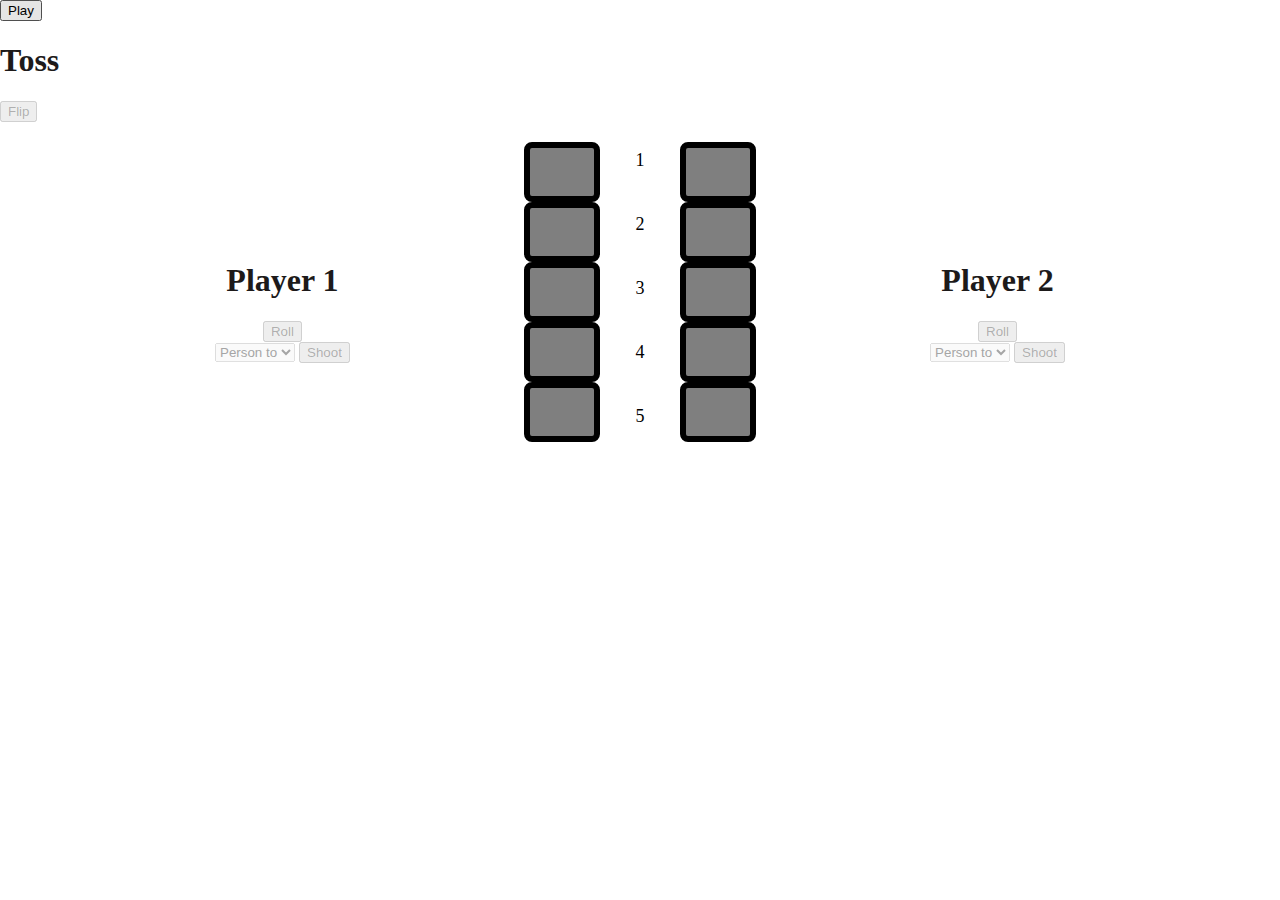
==== hacker.html @ 91afbb72 "minor" ====
<!DOCTYPE html>
<html lang="en">
<head>
  <meta charset=utf-8>
  <title>Fortunate Humanae</title>
  <link rel="stylesheet" href="style.css">
  <meta name="viewport" content= "width=device-width, initial-scale=1.0">

</head>
<body>
  <button id="play" onclick="start()">Play</button>
  <div>
    <h1>Toss</h1>
    <button disabled id="tossbut"> Flip </button>
    <h2 id="toss"></h2>
  </div>
  <div id="gamebox">
    <div class="playarea">
      <h1>Player 1</h1>
      <button id="p1" disabled="">Roll</button>
      <div>
        <select id="shoot1" disabled>
            <option disabled selected> Person to </option>
            <option> 1 </option>
            <option> 2 </option>
            <option> 3 </option>
            <option> 4 </option>
            <option> 5 </option>
        </select>
            <button id="shootp1" disabled>Shoot</button>
        </div>
    </div>
    <div id="gamegrid">
      <div>
        <div class='tile' id= 0 >
          <img id = 10 >
        </div>
        <div class='tile' id= 1 >
          <img id = 11 >
        </div>
        <div class='tile' id= 2 >
          <img id = 12 >
        </div>
        <div class='tile' id= 3 >
          <img id = 13 >
        </div>
        <div class='tile' id= 4 >
          <img id = 14 >
        </div>
      </div>
      <div>
        <div class='no' id= 10 >1
        </div>
        <div class='no' id= 11 >2
        </div>
        <div class='no' id= 12 >3
        </div>
        <div class='no' id= 13 >4
        </div>
        <div class='no' id= 14 >5
        </div>
      </div>
      <div>
        <div class='tile' id= 5 >
          <img id = 15 >
        </div>
        <div class='tile' id= 6 >
          <img id = 16 >
        </div>
        <div class='tile' id= 7 >
          <img id = 17 >
        </div>
        <div class='tile' id= 8 >
          <img id = 18 >
        </div>
        <div class='tile' id= 9 >
          <img id = 19 >
        </div>
      </div>
    </div>
    <div class="playarea">
      <h1>Player 2</h1>
      <button id="p2" disabled>Roll</button>
      <div>
        <select id="shoot2" disabled>
            <option disabled selected> Person to </option>
            <option> 1 </option>
            <option> 2 </option>
            <option> 3 </option>
            <option> 4 </option>
            <option> 5 </option>
        </select>
        <button id="shootp2" disabled>Shoot</button>
    </div>
    </div>
  </div>
  <script src="hacker.js"></script>
</body>
---- style.css ----
html, body{
    color: rgb(29, 26, 26);
    margin: 0px;
    padding: 0px;
    scroll-behavior: smooth;

}

#gamebox{
    display: flex;
    align-items: center;
    justify-content: space-around;
    max-width: 80%;
    margin: 0 auto;
}

.playarea{
    display: flex;
    flex-flow: column wrap;
    justify-content: center;
    align-items: center;
}

#gamegrid{

    width: min-content;
    display: grid;
    grid-template-columns: auto auto auto auto auto;
    justify-content: space-around;
}


@media (max-width: 600px){
    #gamebox{flex-flow: column wrap;}   
}

@media (min-width: 600px){
    #gamebox{flex-flow: row wrap;}   
}

.tile{
    border: .4rem solid black;
    border-radius: .5rem;
    width: 4rem;
    height: 3rem;
    font-size: 1.5rem;
    transition: all 0.8s ease;
    text-align: center;
    color: white;
    background: rgba(0,0,0,0.5);
    font-size: large;
}

.no{
    border: .5rem solid white;
    border-radius: .5rem;
    width: 4rem;
    height: 3rem;
    font-size: 1.5rem;
    transition: all 0.8s ease;
    text-align: center;
    color: black;
    font-size: large;
}

div img{
    max-width: 100%;
    max-height: 100%;
}
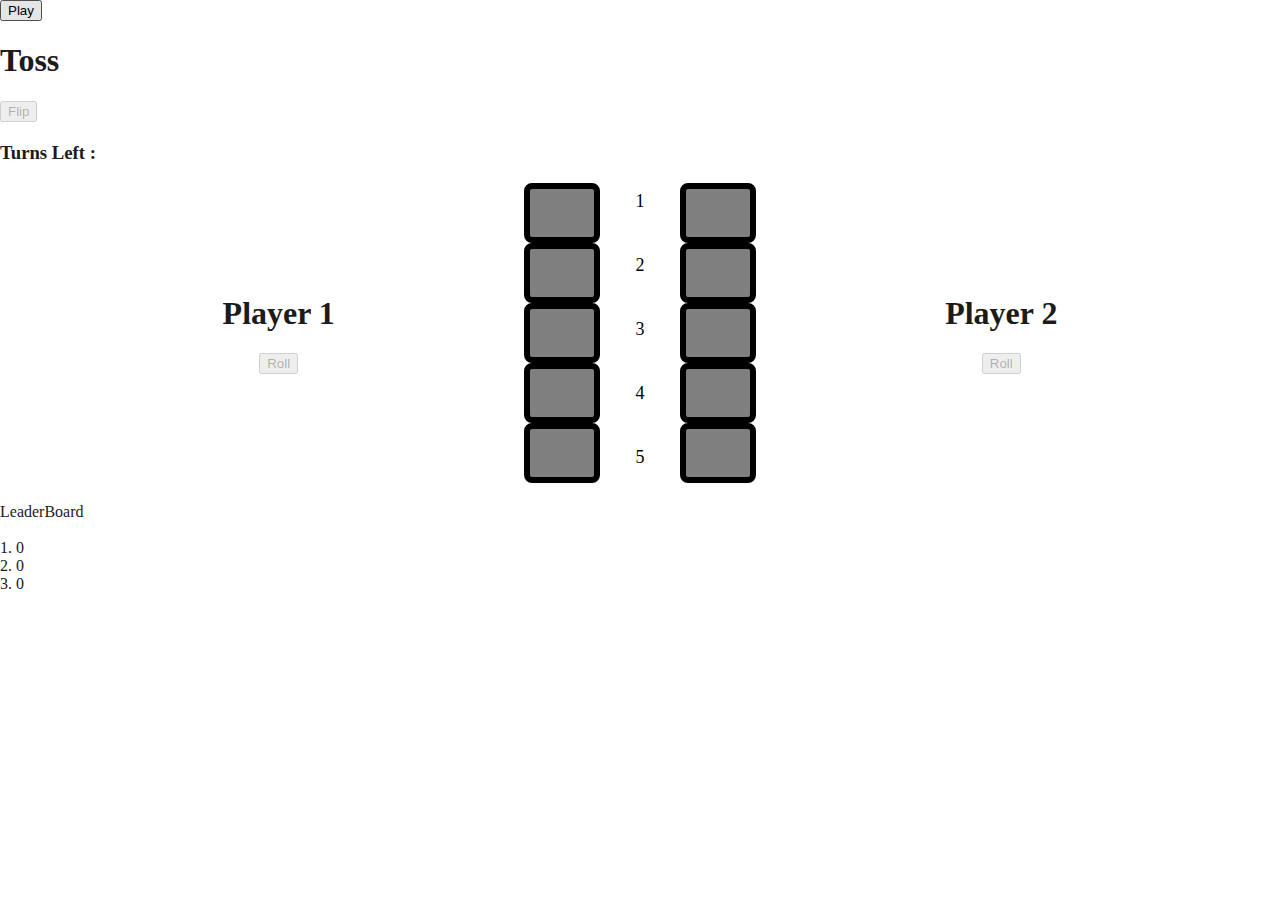
==== commit 739aa0ba: "Done w/o css" ====
--- a/hacker.html
+++ b/hacker.html
@@ -13,22 +13,13 @@
     <h1>Toss</h1>
     <button disabled id="tossbut"> Flip </button>
     <h2 id="toss"></h2>
+    <h3>Turns Left  :  <span id="turns"></span></h3>
   </div>
   <div id="gamebox">
     <div class="playarea">
       <h1>Player 1</h1>
       <button id="p1" disabled="">Roll</button>
-      <div>
-        <select id="shoot1" disabled>
-            <option disabled selected> Person to </option>
-            <option> 1 </option>
-            <option> 2 </option>
-            <option> 3 </option>
-            <option> 4 </option>
-            <option> 5 </option>
-        </select>
-            <button id="shootp1" disabled>Shoot</button>
-        </div>
+      <h3 id="score1"></h3>
     </div>
     <div id="gamegrid">
       <div>
@@ -49,15 +40,15 @@
         </div>
       </div>
       <div>
-        <div class='no' id= 10 >1
+        <div class='no' id= 20 >1
         </div>
-        <div class='no' id= 11 >2
+        <div class='no' id= 21 >2
         </div>
-        <div class='no' id= 12 >3
+        <div class='no' id= 22 >3
         </div>
-        <div class='no' id= 13 >4
+        <div class='no' id= 23 >4
         </div>
-        <div class='no' id= 14 >5
+        <div class='no' id= 24 >5
         </div>
       </div>
       <div>
@@ -81,18 +72,20 @@
     <div class="playarea">
       <h1>Player 2</h1>
       <button id="p2" disabled>Roll</button>
-      <div>
-        <select id="shoot2" disabled>
-            <option disabled selected> Person to </option>
-            <option> 1 </option>
-            <option> 2 </option>
-            <option> 3 </option>
-            <option> 4 </option>
-            <option> 5 </option>
-        </select>
-        <button id="shootp2" disabled>Shoot</button>
-    </div>
+      <h3 id="score2"></h3>
     </div>
   </div>
-  <script src="hacker.js"></script>
+  <section class="navbar" id = "LeaderBoard">
+        <div>
+                LeaderBoard
+        </div>
+    </section>
+    <br>
+    <section id="standings">
+        <div class="lead">1. <span id="first"></span></div>
+        <div class="lead">2. <span id="second"></span></div>
+        <div class="lead">3. <span id="third"></span></div>
+    </section>
+    <script src="leaderboard.js"></script>
+    <script src="hacker.js"></script>
 </body>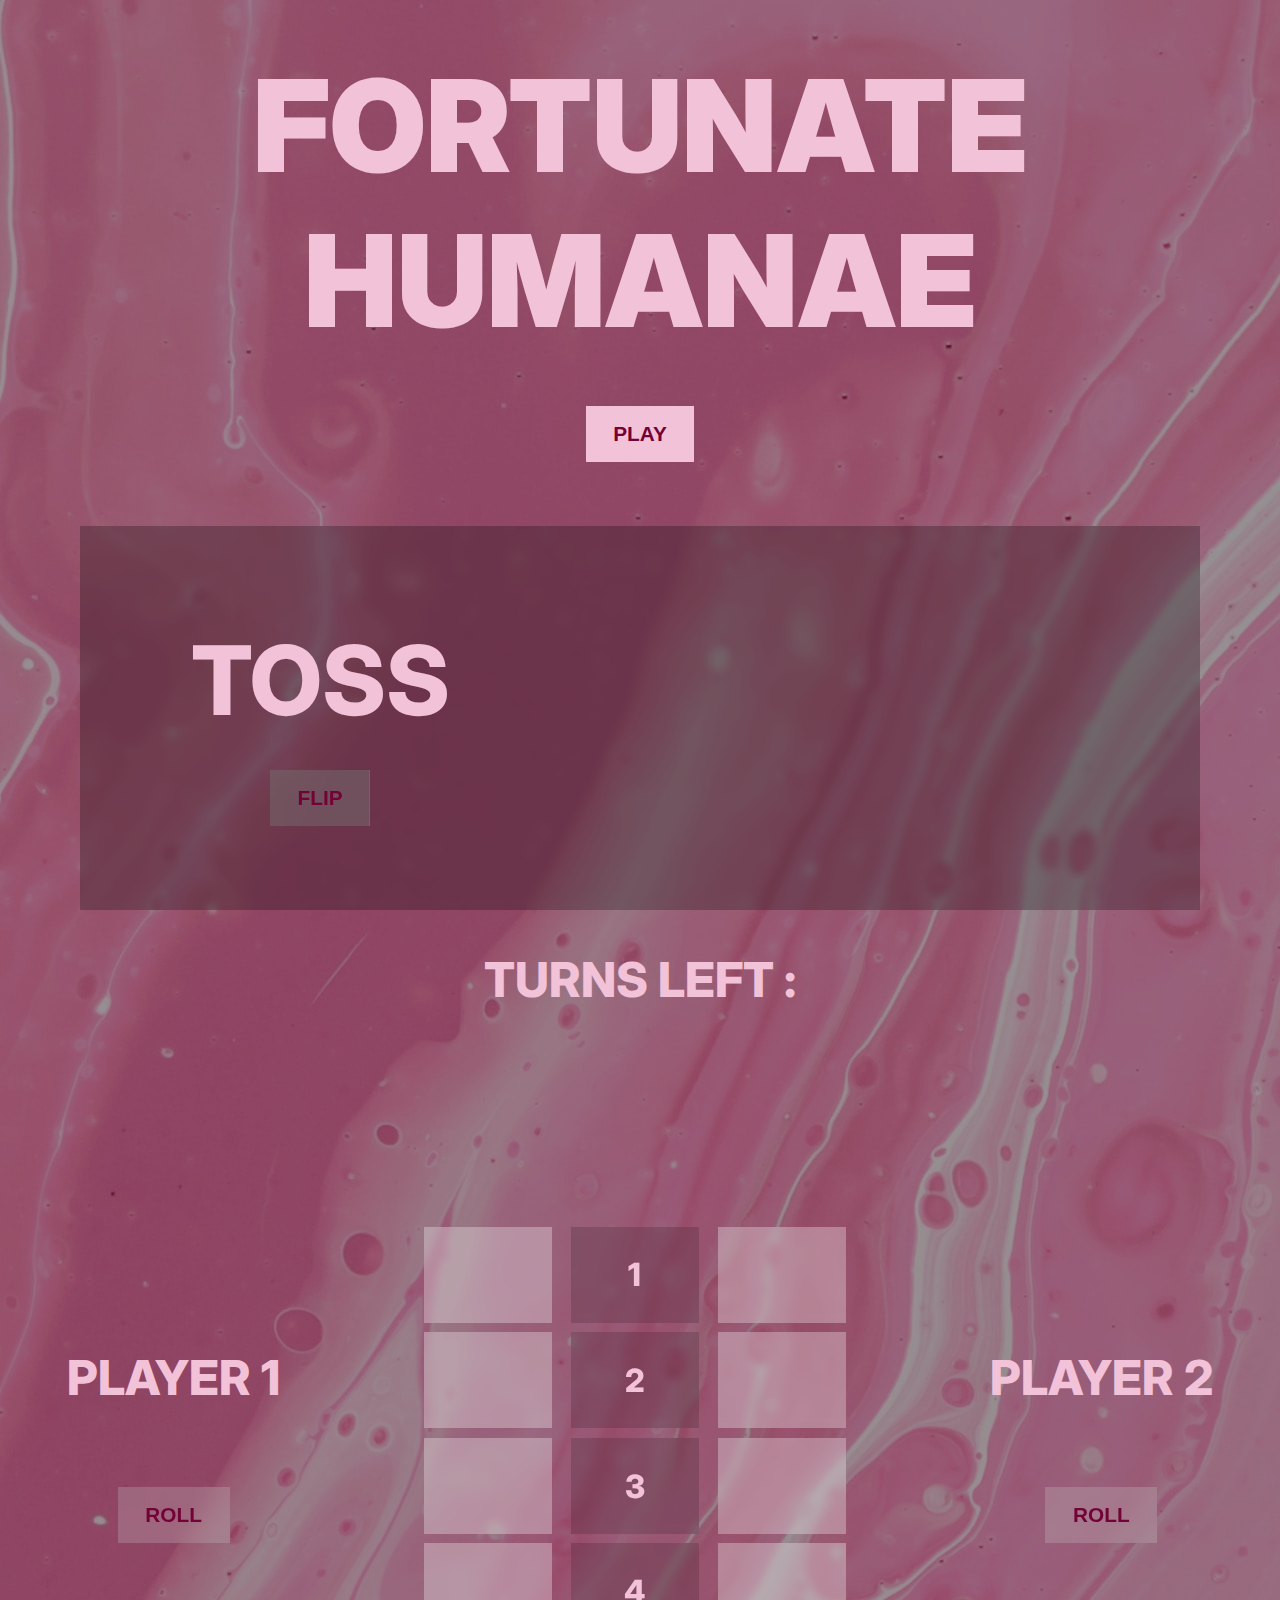
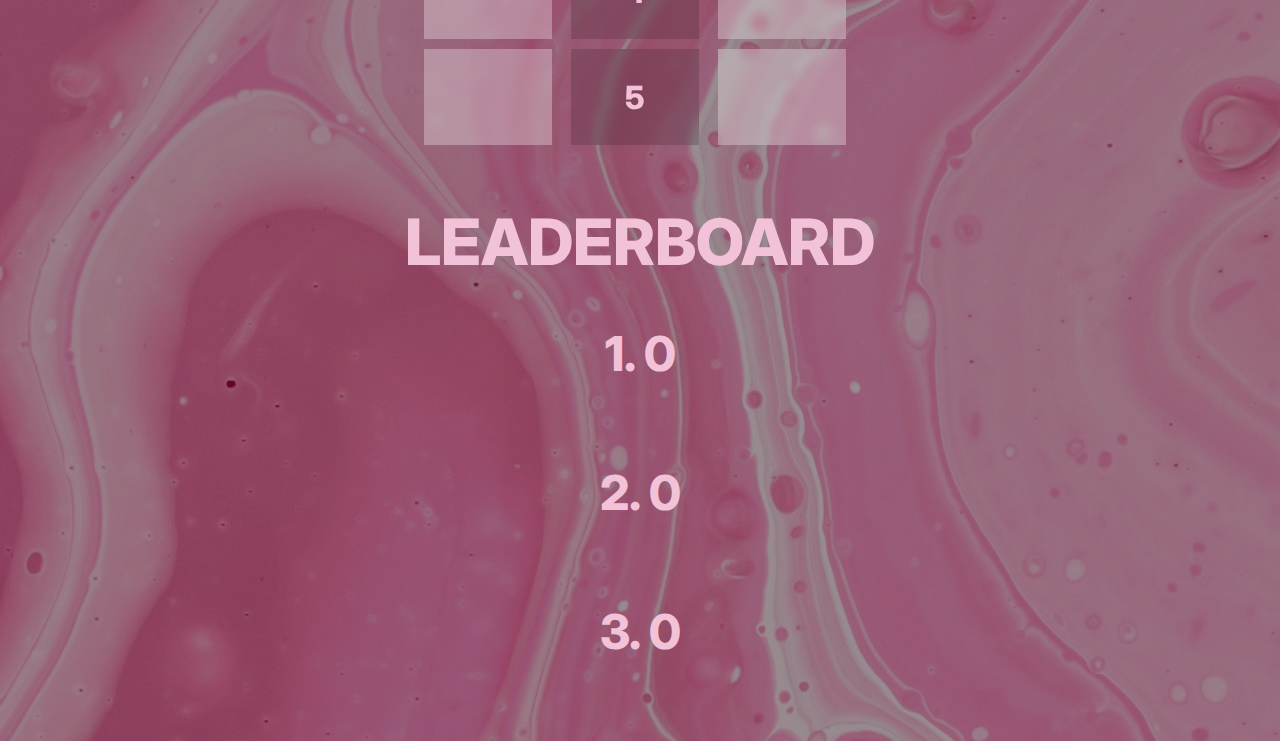
==== commit d43d80da: "final" ====
--- a/hacker.html
+++ b/hacker.html
@@ -1,91 +1,98 @@
 <!DOCTYPE html>
 <html lang="en">
-<head>
-  <meta charset=utf-8>
-  <title>Fortunate Humanae</title>
-  <link rel="stylesheet" href="style.css">
-  <meta name="viewport" content= "width=device-width, initial-scale=1.0">
-
-</head>
-<body>
-  <button id="play" onclick="start()">Play</button>
-  <div>
-    <h1>Toss</h1>
-    <button disabled id="tossbut"> Flip </button>
-    <h2 id="toss"></h2>
-    <h3>Turns Left  :  <span id="turns"></span></h3>
-  </div>
-  <div id="gamebox">
-    <div class="playarea">
-      <h1>Player 1</h1>
-      <button id="p1" disabled="">Roll</button>
-      <h3 id="score1"></h3>
+  <head>
+    <meta charset="utf-8" />
+    <title>Fortunate Humanae</title><link rel="preconnect" href="https://fonts.googleapis.com">
+    <link rel="preconnect" href="https://fonts.gstatic.com" crossorigin>
+    <link href="https://fonts.googleapis.com/css2?family=Inter:wght@300;400;500;600;700;800;900&display=swap" rel="stylesheet">
+    <link rel="stylesheet" href="style.css" />
+    <meta name="viewport" content="width=device-width, initial-scale=1.0" />
+  </head>
+  <body>
+    <div class="topdiv">
+      <div class="headdiv">
+        <h1 class="forthum">FORTUNATE<br>HUMANAE</h1>
+        <button id="play" onclick="start()">PLAY</button>
+      </div>
+      <div class="tossdiv">
+          <h1 id="tossh1">TOSS</h1>
+          <button disabled id="tossbut">FLIP</button>
+          <h2 id="toss"></h2>
+      </div>
+      <div>
+        <br>
+        <br>
+        <h3>Turns Left  :  <span id="turns"></span></h3>
+      </div>
     </div>
-    <div id="gamegrid">
-      <div>
-        <div class='tile' id= 0 >
-          <img id = 10 >
+    <div id="gamebox">
+      <div class="playarea">
+        <h3 class="playareah3">Player 1</h1>
+        <button id="p1" disabled="">ROLL</button>
+        <h3 id="score1"></h3>
+    </div>
+      <div id="gamegrid">
+        <div>
+          <div class="tile" id="0">
+            <img id="10" />
+          </div>
+          <div class="tile" id="1">
+            <img id="11" />
+          </div>
+          <div class="tile" id="2">
+            <img id="12" />
+          </div>
+          <div class="tile" id="3">
+            <img id="13" />
+          </div>
+          <div class="tile" id="4">
+            <img id="14" />
+          </div>
         </div>
-        <div class='tile' id= 1 >
-          <img id = 11 >
+        <div>
+          <div class="no" id="10">1</div>
+          <div class="no" id="11">2</div>
+          <div class="no" id="12">3</div>
+          <div class="no" id="13">4</div>
+          <div class="no" id="14">5</div>
         </div>
-        <div class='tile' id= 2 >
-          <img id = 12 >
-        </div>
-        <div class='tile' id= 3 >
-          <img id = 13 >
-        </div>
-        <div class='tile' id= 4 >
-          <img id = 14 >
+        <div>
+          <div class="tile" id="5">
+            <img id="15" />
+          </div>
+          <div class="tile" id="6">
+            <img id="16" />
+          </div>
+          <div class="tile" id="7">
+            <img id="17" />
+          </div>
+          <div class="tile" id="8">
+            <img id="18" />
+          </div>
+          <div class="tile" id="9">
+            <img id="19" />
+          </div>
         </div>
       </div>
-      <div>
-        <div class='no' id= 20 >1
-        </div>
-        <div class='no' id= 21 >2
-        </div>
-        <div class='no' id= 22 >3
-        </div>
-        <div class='no' id= 23 >4
-        </div>
-        <div class='no' id= 24 >5
-        </div>
-      </div>
-      <div>
-        <div class='tile' id= 5 >
-          <img id = 15 >
-        </div>
-        <div class='tile' id= 6 >
-          <img id = 16 >
-        </div>
-        <div class='tile' id= 7 >
-          <img id = 17 >
-        </div>
-        <div class='tile' id= 8 >
-          <img id = 18 >
-        </div>
-        <div class='tile' id= 9 >
-          <img id = 19 >
-        </div>
-      </div>
+
+      <div class="playarea">
+        <h3 class="playareah3">Player 2</h1>
+        <button id="p2" disabled>ROLL</button>
+        <h3 id="score2"></h3>
     </div>
-    <div class="playarea">
-      <h1>Player 2</h1>
-      <button id="p2" disabled>Roll</button>
-      <h3 id="score2"></h3>
     </div>
-  </div>
-  <section class="navbar" id = "LeaderBoard">
+    <section class="navbar" id = "LeaderBoard">
         <div>
-                LeaderBoard
+                <h2>LeaderBoard</h2>
         </div>
     </section>
     <br>
     <section id="standings">
-        <div class="lead">1. <span id="first"></span></div>
-        <div class="lead">2. <span id="second"></span></div>
-        <div class="lead">3. <span id="third"></span></div>
+        <div class="lead"><h3>1. <span id="first"></span></h3></div>
+        <div class="lead"><h3>2. <span id="second"></span></h3></div>
+        <div class="lead"><h3>3. <span id="third"></span></h3></div>
     </section>
     <script src="leaderboard.js"></script>
     <script src="hacker.js"></script>
-</body>+  </body>
+</html>--- a/style.css
+++ b/style.css
@@ -1,69 +1,136 @@
-html, body{
-    color: rgb(29, 26, 26);
-    margin: 0px;
-    padding: 0px;
-    scroll-behavior: smooth;
-
-}
-
-#gamebox{
-    display: flex;
-    align-items: center;
-    justify-content: space-around;
-    max-width: 80%;
-    margin: 0 auto;
-}
-
-.playarea{
-    display: flex;
-    flex-flow: column wrap;
-    justify-content: center;
-    align-items: center;
-}
-
-#gamegrid{
-
-    width: min-content;
-    display: grid;
-    grid-template-columns: auto auto auto auto auto;
-    justify-content: space-around;
-}
-
-
-@media (max-width: 600px){
-    #gamebox{flex-flow: column wrap;}   
-}
-
-@media (min-width: 600px){
-    #gamebox{flex-flow: row wrap;}   
-}
-
-.tile{
-    border: .4rem solid black;
-    border-radius: .5rem;
-    width: 4rem;
-    height: 3rem;
-    font-size: 1.5rem;
-    transition: all 0.8s ease;
+body {
+    margin: 0;
+    overflow-x: hidden;
+    font-size: 16px;
     text-align: center;
-    color: white;
-    background: rgba(0,0,0,0.5);
-    font-size: large;
-}
-
-.no{
-    border: .5rem solid white;
-    border-radius: .5rem;
-    width: 4rem;
-    height: 3rem;
-    font-size: 1.5rem;
-    transition: all 0.8s ease;
-    text-align: center;
-    color: black;
-    font-size: large;
-}
-
-div img{
-    max-width: 100%;
-    max-height: 100%;
-}+    color: #F2C2D8;
+    background-color: #730237;
+    font-family: "Inter", sans-serif;
+    background: rgba(0, 0, 0, 0.4) url("./assets/topdiv.jpeg");
+    background-blend-mode: darken;
+    text-transform: uppercase;
+  }
+  h1 {
+    margin: 1.5rem 1.5rem 3rem;
+    font-size: 8rem;
+    font-weight: 900;
+  }
+  h2 {
+    margin: 1.5rem;
+    font-size: 4rem;
+    font-weight: 800;
+  }
+  h3 {
+      margin: 0 0 5rem;
+      font-size: 3rem;
+      font-weight: 800;
+  }
+  button {
+    margin: 0;
+    padding: 1rem 1.7rem;
+    color: #730237;
+    font-size: 1.3rem;
+    font-weight: 700;
+    background-color: #F2C2D8;
+    border: 0;
+  }
+  button:hover {
+    background-color: #F279B2;
+  }
+  button:disabled {
+      background: rgba(203, 203, 203, 0.25);
+      backdrop-filter: blur(8px);   
+  }
+  .topdiv {
+    margin: 0;
+    padding: 1.5rem 5rem 5rem;
+  }
+  #play {
+      margin: 0 0 4rem;
+  }
+  .tossdiv {
+      margin: 0;
+      height: 20rem;
+      padding: 2rem 3rem;
+      background: rgba(0,0,0,0.25);
+      backdrop-filter: blur(4px);   
+  }
+  #tossh1, #tossbut {
+      margin: 1rem;
+      position: relative;
+      right: 20rem;
+      top: 3rem;
+  }
+  #tossh1 {
+      font-weight: 800;
+      font-size: 6rem;
+  }
+  #toss {
+      position: relative;
+      left: 20rem;
+      bottom: 11rem;
+  }
+  #p1, #p2 {
+      width: 7rem;
+  }
+  /* LOLOLOLLOLLOLLLOLLOLLOOLOLOLOLOLOLOLOLOLOLOLOLLOOL */
+  
+  #gamebox{
+      display: flex;
+      align-items: center;
+      justify-content: space-around;
+      max-width: 120%;
+      margin: 3rem auto;
+  }
+  
+  .playarea{
+      display: flex;
+      flex-flow: column wrap;
+      justify-content: center;
+      align-items: center;
+  }
+  
+  #gamegrid{
+      width: min-content;
+      display: grid;
+      grid-template-columns: auto auto auto auto auto;
+      justify-content: space-around;
+  }
+  
+  
+  @media (max-width: 600px){
+      #gamebox{flex-flow: column wrap;}   
+  }
+  
+  @media (min-width: 600px){
+      #gamebox{flex-flow: row wrap;}   
+  }
+  
+  .tile{
+      margin: 0.6rem;
+      width: 8rem;
+      height: 6rem;
+      font-size: 1.5rem;
+      transition: all 0.8s ease;
+      text-align: center;
+      color: white;
+      background: rgba(255,255,255,0.3);
+      backdrop-filter: blur(4px);
+  }
+  
+  .no{
+      background: rgba(0,0,0,0.15);
+      backdrop-filter: blur(4px);
+      padding: 1.8rem 0 0 0;
+      margin: 0.6rem;
+      width: 8rem;
+      height: 4.2rem;
+      font-size: 2rem;
+      font-weight: 800;
+      transition: all 0.8s ease;
+      text-align: center;
+  }
+  div img{
+      max-width: 100%;
+      max-height: 100%;
+  }